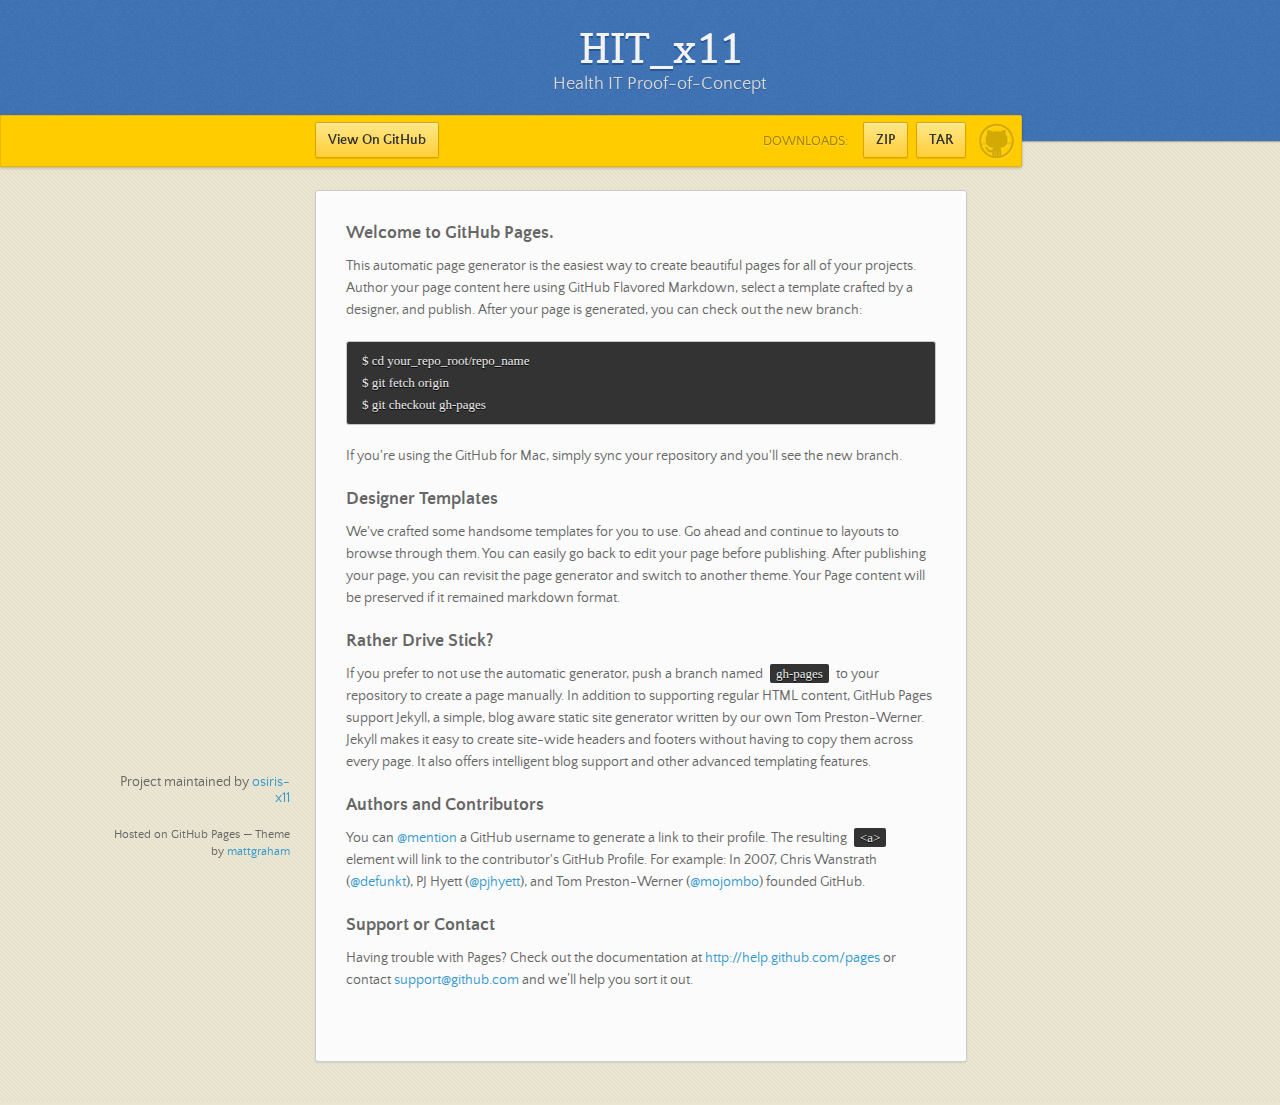
==== index.html @ 5822ab7f "Create gh-pages branch via GitHub" ====
<!doctype html>
<html>
  <head>
    <meta charset="utf-8">
    <meta http-equiv="X-UA-Compatible" content="chrome=1">
    <title>HIT_x11 by osiris-x11</title>
    <link rel="stylesheet" href="stylesheets/styles.css">
    <link rel="stylesheet" href="stylesheets/pygment_trac.css">
    <script src="https://ajax.googleapis.com/ajax/libs/jquery/1.7.1/jquery.min.js"></script>
    <script src="javascripts/main.js"></script>
    <!--[if lt IE 9]>
      <script src="//html5shiv.googlecode.com/svn/trunk/html5.js"></script>
    <![endif]-->
    <meta name="viewport" content="width=device-width, initial-scale=1, user-scalable=no">

  </head>
  <body>

      <header>
        <h1>HIT_x11</h1>
        <p>Health IT Proof-of-Concept</p>
      </header>

      <div id="banner">
        <span id="logo"></span>

        <a href="https://github.com/osiris-x11/hit_x11" class="button fork"><strong>View On GitHub</strong></a>
        <div class="downloads">
          <span>Downloads:</span>
          <ul>
            <li><a href="https://github.com/osiris-x11/hit_x11/zipball/master" class="button">ZIP</a></li>
            <li><a href="https://github.com/osiris-x11/hit_x11/tarball/master" class="button">TAR</a></li>
          </ul>
        </div>
      </div><!-- end banner -->

    <div class="wrapper">
      <nav>
        <ul></ul>
      </nav>
      <section>
        <h3>
<a name="welcome-to-github-pages" class="anchor" href="#welcome-to-github-pages"><span class="octicon octicon-link"></span></a>Welcome to GitHub Pages.</h3>

<p>This automatic page generator is the easiest way to create beautiful pages for all of your projects. Author your page content here using GitHub Flavored Markdown, select a template crafted by a designer, and publish. After your page is generated, you can check out the new branch:</p>

<pre><code>$ cd your_repo_root/repo_name
$ git fetch origin
$ git checkout gh-pages
</code></pre>

<p>If you're using the GitHub for Mac, simply sync your repository and you'll see the new branch.</p>

<h3>
<a name="designer-templates" class="anchor" href="#designer-templates"><span class="octicon octicon-link"></span></a>Designer Templates</h3>

<p>We've crafted some handsome templates for you to use. Go ahead and continue to layouts to browse through them. You can easily go back to edit your page before publishing. After publishing your page, you can revisit the page generator and switch to another theme. Your Page content will be preserved if it remained markdown format.</p>

<h3>
<a name="rather-drive-stick" class="anchor" href="#rather-drive-stick"><span class="octicon octicon-link"></span></a>Rather Drive Stick?</h3>

<p>If you prefer to not use the automatic generator, push a branch named <code>gh-pages</code> to your repository to create a page manually. In addition to supporting regular HTML content, GitHub Pages support Jekyll, a simple, blog aware static site generator written by our own Tom Preston-Werner. Jekyll makes it easy to create site-wide headers and footers without having to copy them across every page. It also offers intelligent blog support and other advanced templating features.</p>

<h3>
<a name="authors-and-contributors" class="anchor" href="#authors-and-contributors"><span class="octicon octicon-link"></span></a>Authors and Contributors</h3>

<p>You can <a href="https://github.com/blog/821" class="user-mention">@mention</a> a GitHub username to generate a link to their profile. The resulting <code>&lt;a&gt;</code> element will link to the contributor's GitHub Profile. For example: In 2007, Chris Wanstrath (<a href="https://github.com/defunkt" class="user-mention">@defunkt</a>), PJ Hyett (<a href="https://github.com/pjhyett" class="user-mention">@pjhyett</a>), and Tom Preston-Werner (<a href="https://github.com/mojombo" class="user-mention">@mojombo</a>) founded GitHub.</p>

<h3>
<a name="support-or-contact" class="anchor" href="#support-or-contact"><span class="octicon octicon-link"></span></a>Support or Contact</h3>

<p>Having trouble with Pages? Check out the documentation at <a href="http://help.github.com/pages">http://help.github.com/pages</a> or contact <a href="mailto:support@github.com">support@github.com</a> and we’ll help you sort it out.</p>
      </section>
      <footer>
        <p>Project maintained by <a href="https://github.com/osiris-x11">osiris-x11</a></p>
        <p><small>Hosted on GitHub Pages &mdash; Theme by <a href="https://twitter.com/michigangraham">mattgraham</a></small></p>
      </footer>
    </div>
    <!--[if !IE]><script>fixScale(document);</script><![endif]-->
    
  </body>
</html>
---- stylesheets/styles.css ----
/*
Leap Day for GitHub Pages
by Matt Graham
*/
@font-face {
  font-family: 'Quattrocento Sans';
  src: url("../fonts/quattrocentosans-bold-webfont.eot");
  src: url("../fonts/quattrocentosans-bold-webfont.eot?#iefix") format("embedded-opentype"), url("../fonts/quattrocentosans-bold-webfont.woff") format("woff"), url("../fonts/quattrocentosans-bold-webfont.ttf") format("truetype"), url("../fonts/quattrocentosans-bold-webfont.svg#QuattrocentoSansBold") format("svg");
  font-weight: bold;
  font-style: normal;
}

@font-face {
  font-family: 'Quattrocento Sans';
  src: url("../fonts/quattrocentosans-bolditalic-webfont.eot");
  src: url("../fonts/quattrocentosans-bolditalic-webfont.eot?#iefix") format("embedded-opentype"), url("../fonts/quattrocentosans-bolditalic-webfont.woff") format("woff"), url("../fonts/quattrocentosans-bolditalic-webfont.ttf") format("truetype"), url("../fonts/quattrocentosans-bolditalic-webfont.svg#QuattrocentoSansBoldItalic") format("svg");
  font-weight: bold;
  font-style: italic;
}

@font-face {
  font-family: 'Quattrocento Sans';
  src: url("../fonts/quattrocentosans-italic-webfont.eot");
  src: url("../fonts/quattrocentosans-italic-webfont.eot?#iefix") format("embedded-opentype"), url("../fonts/quattrocentosans-italic-webfont.woff") format("woff"), url("../fonts/quattrocentosans-italic-webfont.ttf") format("truetype"), url("../fonts/quattrocentosans-italic-webfont.svg#QuattrocentoSansItalic") format("svg");
  font-weight: normal;
  font-style: italic;
}

@font-face {
  font-family: 'Quattrocento Sans';
  src: url("../fonts/quattrocentosans-regular-webfont.eot");
  src: url("../fonts/quattrocentosans-regular-webfont.eot?#iefix") format("embedded-opentype"), url("../fonts/quattrocentosans-regular-webfont.woff") format("woff"), url("../fonts/quattrocentosans-regular-webfont.ttf") format("truetype"), url("../fonts/quattrocentosans-regular-webfont.svg#QuattrocentoSansRegular") format("svg");
  font-weight: normal;
  font-style: normal;
}

@font-face {
  font-family: 'Copse';
  src: url("../fonts/copse-regular-webfont.eot");
  src: url("../fonts/copse-regular-webfont.eot?#iefix") format("embedded-opentype"), url("../fonts/copse-regular-webfont.woff") format("woff"), url("../fonts/copse-regular-webfont.ttf") format("truetype"), url("../fonts/copse-regular-webfont.svg#CopseRegular") format("svg");
  font-weight: normal;
  font-style: normal;
}

/* normalize.css 2012-02-07T12:37 UTC - http://github.com/necolas/normalize.css */
/* =============================================================================
   HTML5 display definitions
   ========================================================================== */
/*
 * Corrects block display not defined in IE6/7/8/9 & FF3
 */
article,
aside,
details,
figcaption,
figure,
footer,
header,
hgroup,
nav,
section,
summary {
  display: block;
}

/*
 * Corrects inline-block display not defined in IE6/7/8/9 & FF3
 */
audio,
canvas,
video {
  display: inline-block;
  *display: inline;
  *zoom: 1;
}

/*
 * Prevents modern browsers from displaying 'audio' without controls
 */
audio:not([controls]) {
  display: none;
}

/*
 * Addresses styling for 'hidden' attribute not present in IE7/8/9, FF3, S4
 * Known issue: no IE6 support
 */
[hidden] {
  display: none;
}

/* =============================================================================
   Base
   ========================================================================== */
/*
 * 1. Corrects text resizing oddly in IE6/7 when body font-size is set using em units
 *    http://clagnut.com/blog/348/#c790
 * 2. Prevents iOS text size adjust after orientation change, without disabling user zoom
 *    www.456bereastreet.com/archive/201012/controlling_text_size_in_safari_for_ios_without_disabling_user_zoom/
 */
html {
  font-size: 100%;
  /* 1 */
  -webkit-text-size-adjust: 100%;
  /* 2 */
  -ms-text-size-adjust: 100%;
  /* 2 */
}

/*
 * Addresses font-family inconsistency between 'textarea' and other form elements.
 */
html,
button,
input,
select,
textarea {
  font-family: sans-serif;
}

/*
 * Addresses margins handled incorrectly in IE6/7
 */
body {
  margin: 0;
}

/* =============================================================================
   Links
   ========================================================================== */
/*
 * Addresses outline displayed oddly in Chrome
 */
a:focus {
  outline: thin dotted;
}

/*
 * Improves readability when focused and also mouse hovered in all browsers
 * people.opera.com/patrickl/experiments/keyboard/test
 */
a:hover,
a:active {
  outline: 0;
}

/* =============================================================================
   Typography
   ========================================================================== */
/*
 * Addresses font sizes and margins set differently in IE6/7
 * Addresses font sizes within 'section' and 'article' in FF4+, Chrome, S5
 */
h1 {
  font-size: 2em;
  margin: 0.67em 0;
}

h2 {
  font-size: 1.5em;
  margin: 0.83em 0;
}

h3 {
  font-size: 1.17em;
  margin: 1em 0;
}

h4 {
  font-size: 1em;
  margin: 1.33em 0;
}

h5 {
  font-size: 0.83em;
  margin: 1.67em 0;
}

h6 {
  font-size: 0.75em;
  margin: 2.33em 0;
}

/*
 * Addresses styling not present in IE7/8/9, S5, Chrome
 */
abbr[title] {
  border-bottom: 1px dotted;
}

/*
 * Addresses style set to 'bolder' in FF3+, S4/5, Chrome
*/
b,
strong {
  font-weight: bold;
}

blockquote {
  margin: 1em 40px;
}

/*
 * Addresses styling not present in S5, Chrome
 */
dfn {
  font-style: italic;
}

/*
 * Addresses styling not present in IE6/7/8/9
 */
mark {
  background: #ff0;
  color: #000;
}

/*
 * Addresses margins set differently in IE6/7
 */
p,
pre {
  margin: 1em 0;
}

/*
 * Corrects font family set oddly in IE6, S4/5, Chrome
 * en.wikipedia.org/wiki/User:Davidgothberg/Test59
 */
pre,
code,
kbd,
samp {
  font-family: monospace, serif;
  _font-family: 'courier new', monospace;
  font-size: 1em;
}

/*
 * 1. Addresses CSS quotes not supported in IE6/7
 * 2. Addresses quote property not supported in S4
 */
/* 1 */
q {
  quotes: none;
}

/* 2 */
q:before,
q:after {
  content: '';
  content: none;
}

small {
  font-size: 75%;
}

/*
 * Prevents sub and sup affecting line-height in all browsers
 * gist.github.com/413930
 */
sub,
sup {
  font-size: 75%;
  line-height: 0;
  position: relative;
  vertical-align: baseline;
}

sup {
  top: -0.5em;
}

sub {
  bottom: -0.25em;
}

/* =============================================================================
   Lists
   ========================================================================== */
/*
 * Addresses margins set differently in IE6/7
 */
dl,
menu,
ol,
ul {
  margin: 1em 0;
}

dd {
  margin: 0 0 0 40px;
}

/*
 * Addresses paddings set differently in IE6/7
 */
menu,
ol,
ul {
  padding: 0 0 0 40px;
}

/*
 * Corrects list images handled incorrectly in IE7
 */
nav ul,
nav ol {
  list-style: none;
  list-style-image: none;
}

/* =============================================================================
   Embedded content
   ========================================================================== */
/*
 * 1. Removes border when inside 'a' element in IE6/7/8/9, FF3
 * 2. Improves image quality when scaled in IE7
 *    code.flickr.com/blog/2008/11/12/on-ui-quality-the-little-things-client-side-image-resizing/
 */
img {
  border: 0;
  /* 1 */
  -ms-interpolation-mode: bicubic;
  /* 2 */
}

/*
 * Corrects overflow displayed oddly in IE9
 */
svg:not(:root) {
  overflow: hidden;
}

/* =============================================================================
   Figures
   ========================================================================== */
/*
 * Addresses margin not present in IE6/7/8/9, S5, O11
 */
figure {
  margin: 0;
}

/* =============================================================================
   Forms
   ========================================================================== */
/*
 * Corrects margin displayed oddly in IE6/7
 */
form {
  margin: 0;
}

/*
 * Define consistent border, margin, and padding
 */
fieldset {
  border: 1px solid #c0c0c0;
  margin: 0 2px;
  padding: 0.35em 0.625em 0.75em;
}

/*
 * 1. Corrects color not being inherited in IE6/7/8/9
 * 2. Corrects text not wrapping in FF3 
 * 3. Corrects alignment displayed oddly in IE6/7
 */
legend {
  border: 0;
  /* 1 */
  padding: 0;
  white-space: normal;
  /* 2 */
  *margin-left: -7px;
  /* 3 */
}

/*
 * 1. Corrects font size not being inherited in all browsers
 * 2. Addresses margins set differently in IE6/7, FF3+, S5, Chrome
 * 3. Improves appearance and consistency in all browsers
 */
button,
input,
select,
textarea {
  font-size: 100%;
  /* 1 */
  margin: 0;
  /* 2 */
  vertical-align: baseline;
  /* 3 */
  *vertical-align: middle;
  /* 3 */
}

/*
 * Addresses FF3/4 setting line-height on 'input' using !important in the UA stylesheet
 */
button,
input {
  line-height: normal;
  /* 1 */
}

/*
 * 1. Improves usability and consistency of cursor style between image-type 'input' and others
 * 2. Corrects inability to style clickable 'input' types in iOS
 * 3. Removes inner spacing in IE7 without affecting normal text inputs
 *    Known issue: inner spacing remains in IE6
 */
button,
input[type="button"],
input[type="reset"],
input[type="submit"] {
  cursor: pointer;
  /* 1 */
  -webkit-appearance: button;
  /* 2 */
  *overflow: visible;
  /* 3 */
}

/*
 * Re-set default cursor for disabled elements
 */
button[disabled],
input[disabled] {
  cursor: default;
}

/*
 * 1. Addresses box sizing set to content-box in IE8/9
 * 2. Removes excess padding in IE8/9
 * 3. Removes excess padding in IE7
      Known issue: excess padding remains in IE6
 */
input[type="checkbox"],
input[type="radio"] {
  box-sizing: border-box;
  /* 1 */
  padding: 0;
  /* 2 */
  *height: 13px;
  /* 3 */
  *width: 13px;
  /* 3 */
}

/*
 * 1. Addresses appearance set to searchfield in S5, Chrome
 * 2. Addresses box-sizing set to border-box in S5, Chrome (include -moz to future-proof)
 */
input[type="search"] {
  -webkit-appearance: textfield;
  /* 1 */
  -moz-box-sizing: content-box;
  -webkit-box-sizing: content-box;
  /* 2 */
  box-sizing: content-box;
}

/*
 * Removes inner padding and search cancel button in S5, Chrome on OS X
 */
input[type="search"]::-webkit-search-decoration,
input[type="search"]::-webkit-search-cancel-button {
  -webkit-appearance: none;
}

/*
 * Removes inner padding and border in FF3+
 * www.sitepen.com/blog/2008/05/14/the-devils-in-the-details-fixing-dojos-toolbar-buttons/
 */
button::-moz-focus-inner,
input::-moz-focus-inner {
  border: 0;
  padding: 0;
}

/*
 * 1. Removes default vertical scrollbar in IE6/7/8/9
 * 2. Improves readability and alignment in all browsers
 */
textarea {
  overflow: auto;
  /* 1 */
  vertical-align: top;
  /* 2 */
}

/* =============================================================================
   Tables
   ========================================================================== */
/*
 * Remove most spacing between table cells
 */
table {
  border-collapse: collapse;
  border-spacing: 0;
}

body {
  font: 14px/22px "Quattrocento Sans", "Helvetica Neue", Helvetica, Arial, sans-serif;
  color: #666;
  font-weight: 300;
  margin: 0px;
  padding: 0px 0 20px 0px;
  background: url(../images/body-background.png) #eae6d1;
}

h1, h2, h3, h4, h5, h6 {
  color: #333;
  margin: 0 0 10px;
}

p, ul, ol, table, pre, dl {
  margin: 0 0 20px;
}

h1, h2, h3 {
  line-height: 1.1;
}

h1 {
  font-size: 28px;
}

h2 {
  font-size: 24px;
  color: #393939;
}

h3, h4, h5, h6 {
  color: #666666;
}

h3 {
  font-size: 18px;
  line-height: 24px;
}

a {
  color: #3399cc;
  font-weight: 400;
  text-decoration: none;
}

a small {
  font-size: 11px;
  color: #666;
  margin-top: -0.6em;
  display: block;
}

ul {
  list-style-image: url("../images/bullet.png");
}

strong {
  font-weight: bold;
  color: #333;
}

.wrapper {
  width: 650px;
  margin: 0 auto;
  position: relative;
}

section img {
  max-width: 100%;
}

blockquote {
  border-left: 1px solid #ffcc00;
  margin: 0;
  padding: 0 0 0 20px;
  font-style: italic;
}

code {
  font-family: "Lucida Sans", Monaco, Bitstream Vera Sans Mono, Lucida Console, Terminal;
  font-size: 13px;
  color: #efefef;
  text-shadow: 0px 1px 0px #000;
  margin: 0 4px;
  padding: 2px 6px;
  background: #333;
  -moz-border-radius: 2px;
  -webkit-border-radius: 2px;
  -o-border-radius: 2px;
  -ms-border-radius: 2px;
  -khtml-border-radius: 2px;
  border-radius: 2px;
}

pre {
  padding: 8px 15px;
  background: #333333;
  -moz-border-radius: 3px;
  -webkit-border-radius: 3px;
  -o-border-radius: 3px;
  -ms-border-radius: 3px;
  -khtml-border-radius: 3px;
  border-radius: 3px;
  border: 1px solid #c7c7c7;
  overflow: auto;
  overflow-y: hidden;
}
pre code {
  margin: 0px;
  padding: 0px;
}

table {
  width: 100%;
  border-collapse: collapse;
}

th {
  text-align: left;
  padding: 5px 10px;
  border-bottom: 1px solid #e5e5e5;
  color: #444;
}

td {
  text-align: left;
  padding: 5px 10px;
  border-bottom: 1px solid #e5e5e5;
  border-right: 1px solid #ffcc00;
}
td:first-child {
  border-left: 1px solid #ffcc00;
}

hr {
  border: 0;
  outline: none;
  height: 11px;
  background: transparent url("../images/hr.gif") center center repeat-x;
  margin: 0 0 20px;
}

dt {
  color: #444;
  font-weight: 700;
}

header {
  padding: 25px 20px 40px 20px;
  margin: 0;
  position: fixed;
  top: 0;
  left: 0;
  right: 0;
  width: 100%;
  text-align: center;
  background: url(../images/background.png) #4276b6;
  -moz-box-shadow: 1px 0px 2px rgba(0, 0, 0, 0.75);
  -webkit-box-shadow: 1px 0px 2px rgba(0, 0, 0, 0.75);
  -o-box-shadow: 1px 0px 2px rgba(0, 0, 0, 0.75);
  box-shadow: 1px 0px 2px rgba(0, 0, 0, 0.75);
  z-index: 99;
  -webkit-font-smoothing: antialiased;
  min-height: 76px;
}
header h1 {
  font: 40px/48px "Copse", "Helvetica Neue", Helvetica, Arial, sans-serif;
  color: #f3f3f3;
  text-shadow: 0px 2px 0px #235796;
  margin: 0px;
  white-space: nowrap;
  overflow: hidden;
  text-overflow: ellipsis;
  -o-text-overflow: ellipsis;
  -ms-text-overflow: ellipsis;
}
header p {
  color: #d8d8d8;
  text-shadow: rgba(0, 0, 0, 0.2) 0 1px 0;
  font-size: 18px;
  margin: 0px;
}

#banner {
  z-index: 100;
  left: 0;
  right: 50%;
  height: 50px;
  margin-right: -382px;
  position: fixed;
  top: 115px;
  background: #ffcc00;
  border: 1px solid #f0b500;
  -moz-box-shadow: 0px 1px 3px rgba(0, 0, 0, 0.25);
  -webkit-box-shadow: 0px 1px 3px rgba(0, 0, 0, 0.25);
  -o-box-shadow: 0px 1px 3px rgba(0, 0, 0, 0.25);
  box-shadow: 0px 1px 3px rgba(0, 0, 0, 0.25);
  -moz-border-radius: 0px 2px 2px 0px;
  -webkit-border-radius: 0px 2px 2px 0px;
  -o-border-radius: 0px 2px 2px 0px;
  -ms-border-radius: 0px 2px 2px 0px;
  -khtml-border-radius: 0px 2px 2px 0px;
  border-radius: 0px 2px 2px 0px;
  padding-right: 10px;
}
#banner .button {
  border: 1px solid #dba500;
  background: -webkit-gradient(linear, 50% 0%, 50% 100%, color-stop(0%, #ffe788), color-stop(100%, #ffce38));
  background: -webkit-linear-gradient(#ffe788, #ffce38);
  background: -moz-linear-gradient(#ffe788, #ffce38);
  background: -o-linear-gradient(#ffe788, #ffce38);
  background: -ms-linear-gradient(#ffe788, #ffce38);
  background: linear-gradient(#ffe788, #ffce38);
  -moz-border-radius: 2px;
  -webkit-border-radius: 2px;
  -o-border-radius: 2px;
  -ms-border-radius: 2px;
  -khtml-border-radius: 2px;
  border-radius: 2px;
  -moz-box-shadow: inset 0px 1px 0px rgba(255, 255, 255, 0.4), 0px 1px 1px rgba(0, 0, 0, 0.1);
  -webkit-box-shadow: inset 0px 1px 0px rgba(255, 255, 255, 0.4), 0px 1px 1px rgba(0, 0, 0, 0.1);
  -o-box-shadow: inset 0px 1px 0px rgba(255, 255, 255, 0.4), 0px 1px 1px rgba(0, 0, 0, 0.1);
  box-shadow: inset 0px 1px 0px rgba(255, 255, 255, 0.4), 0px 1px 1px rgba(0, 0, 0, 0.1);
  background-color: #FFE788;
  margin-left: 5px;
  padding: 10px 12px;
  margin-top: 6px;
  line-height: 14px;
  font-size: 14px;
  color: #333;
  font-weight: bold;
  display: inline-block;
  text-align: center;
}
#banner .button:hover {
  background: -webkit-gradient(linear, 50% 0%, 50% 100%, color-stop(0%, #ffe788), color-stop(100%, #ffe788));
  background: -webkit-linear-gradient(#ffe788, #ffe788);
  background: -moz-linear-gradient(#ffe788, #ffe788);
  background: -o-linear-gradient(#ffe788, #ffe788);
  background: -ms-linear-gradient(#ffe788, #ffe788);
  background: linear-gradient(#ffe788, #ffe788);
  background-color: #ffeca0;
}
#banner .fork {
  position: fixed;
  left: 50%;
  margin-left: -325px;
  padding: 10px 12px;
  margin-top: 6px;
  line-height: 14px;
  font-size: 14px;
  background-color: #FFE788;
}
#banner .downloads {
  float: right;
  margin: 0 45px 0 0;
}
#banner .downloads span {
  float: left;
  line-height: 52px;
  font-size: 90%;
  color: #9d7f0d;
  text-transform: uppercase;
  text-shadow: rgba(255, 255, 255, 0.2) 0 1px 0;
}
#banner ul {
  list-style: none;
  height: 40px;
  padding: 0;
  float: left;
  margin-left: 10px;
}
#banner ul li {
  display: inline;
}
#banner ul li a.button {
  background-color: #FFE788;
}
#banner #logo {
  position: absolute;
  height: 36px;
  width: 36px;
  right: 7px;
  top: 7px;
  display: block;
  background: url(../images/octocat-logo.png);
}

section {
  width: 590px;
  padding: 30px 30px 50px 30px;
  margin: 20px 0;
  margin-top: 190px;
  position: relative;
  background: #fbfbfb;
  -moz-border-radius: 3px;
  -webkit-border-radius: 3px;
  -o-border-radius: 3px;
  -ms-border-radius: 3px;
  -khtml-border-radius: 3px;
  border-radius: 3px;
  border: 1px solid #cbcbcb;
  -moz-box-shadow: 0px 1px 2px rgba(0, 0, 0, 0.09), inset 0px 0px 2px 2px rgba(255, 255, 255, 0.5), inset 0 0 5px 5px rgba(255, 255, 255, 0.4);
  -webkit-box-shadow: 0px 1px 2px rgba(0, 0, 0, 0.09), inset 0px 0px 2px 2px rgba(255, 255, 255, 0.5), inset 0 0 5px 5px rgba(255, 255, 255, 0.4);
  -o-box-shadow: 0px 1px 2px rgba(0, 0, 0, 0.09), inset 0px 0px 2px 2px rgba(255, 255, 255, 0.5), inset 0 0 5px 5px rgba(255, 255, 255, 0.4);
  box-shadow: 0px 1px 2px rgba(0, 0, 0, 0.09), inset 0px 0px 2px 2px rgba(255, 255, 255, 0.5), inset 0 0 5px 5px rgba(255, 255, 255, 0.4);
}

small {
  font-size: 12px;
}

nav {
  width: 230px;
  position: fixed;
  top: 220px;
  left: 50%;
  margin-left: -580px;
  text-align: right;
}
nav ul {
  list-style: none;
  list-style-image: none;
  font-size: 14px;
  line-height: 24px;
}
nav ul li {
  padding: 5px 0px;
  line-height: 16px;
}
nav ul li.tag-h1 {
  font-size: 1.2em;
}
nav ul li.tag-h1 a {
  font-weight: bold;
  color: #333;
}
nav ul li.tag-h2 + .tag-h1 {
  margin-top: 10px;
}
nav ul a {
  color: #666;
}
nav ul a:hover {
  color: #999;
}

footer {
  width: 180px;
  position: fixed;
  left: 50%;
  margin-left: -530px;
  bottom: 20px;
  text-align: right;
  line-height: 16px;
}

@media print, screen and (max-width: 1060px) {
  div.wrapper {
    width: auto;
    margin: 0;
  }

  nav {
    display: none;
  }

  header, section, footer {
    float: none;
  }
  header h1, section h1, footer h1 {
    white-space: nowrap;
    overflow: hidden;
    text-overflow: ellipsis;
    -o-text-overflow: ellipsis;
    -ms-text-overflow: ellipsis;
  }

  #banner {
    width: 100%;
  }
  #banner .downloads {
    margin-right: 60px;
  }
  #banner #logo {
    margin-right: 15px;
  }

  section {
    border: 1px solid #e5e5e5;
    border-width: 1px 0;
    padding: 20px auto;
    margin: 190px auto 20px;
    max-width: 600px;
  }

  footer {
    text-align: center;
    margin: 20px auto;
    position: relative;
    left: auto;
    bottom: auto;
    width: auto;
  }
}
@media print, screen and (max-width: 720px) {
  body {
    word-wrap: break-word;
  }

  header {
    padding: 20px 20px;
    margin: 0;
  }
  header h1 {
    font-size: 32px;
    white-space: nowrap;
    overflow: hidden;
    text-overflow: ellipsis;
    -o-text-overflow: ellipsis;
    -ms-text-overflow: ellipsis;
  }
  header p {
    display: none;
  }

  #banner {
    top: 80px;
  }
  #banner .fork {
    float: left;
    display: inline-block;
    margin-left: 0px;
    position: fixed;
    left: 20px;
  }

  section {
    margin-top: 130px;
    margin-bottom: 0px;
    width: auto;
  }

  header ul, header p.view {
    position: static;
  }
}
@media print, screen and (max-width: 480px) {
  header {
    position: relative;
    padding: 5px 0px;
    min-height: 0px;
  }
  header h1 {
    font-size: 24px;
    white-space: nowrap;
    overflow: hidden;
    text-overflow: ellipsis;
    -o-text-overflow: ellipsis;
    -ms-text-overflow: ellipsis;
  }

  section {
    margin-top: 5px;
  }

  #banner {
    display: none;
  }

  header ul {
    display: none;
  }
}
@media print {
  body {
    padding: 0.4in;
    font-size: 12pt;
    color: #444;
  }
}
@media print, screen and (max-height: 680px) {
  footer {
    text-align: center;
    margin: 20px auto;
    position: relative;
    left: auto;
    bottom: auto;
    width: auto;
  }
}
@media print, screen and (max-height: 480px) {
  nav {
    display: none;
  }

  footer {
    text-align: center;
    margin: 20px auto;
    position: relative;
    left: auto;
    bottom: auto;
    width: auto;
  }
}
---- stylesheets/pygment_trac.css ----
.highlight .hll { background-color: #404040 }
.highlight  { color: #d0d0d0 }
.highlight .c { color: #999999; font-style: italic } /* Comment */
.highlight .err { color: #a61717; background-color: #e3d2d2 } /* Error */
.highlight .g { color: #d0d0d0 } /* Generic */
.highlight .k { color: #6ab825; font-weight: normal } /* Keyword */
.highlight .l { color: #d0d0d0 } /* Literal */
.highlight .n { color: #d0d0d0 } /* Name */
.highlight .o { color: #d0d0d0 } /* Operator */
.highlight .x { color: #d0d0d0 } /* Other */
.highlight .p { color: #d0d0d0 } /* Punctuation */
.highlight .cm { color: #999999; font-style: italic } /* Comment.Multiline */
.highlight .cp { color: #cd2828; font-weight: normal } /* Comment.Preproc */
.highlight .c1 { color: #999999; font-style: italic } /* Comment.Single */
.highlight .cs { color: #e50808; font-weight: normal; background-color: #520000 } /* Comment.Special */
.highlight .gd { color: #d22323 } /* Generic.Deleted */
.highlight .ge { color: #d0d0d0; font-style: italic } /* Generic.Emph */
.highlight .gr { color: #d22323 } /* Generic.Error */
.highlight .gh { color: #ffffff; font-weight: normal } /* Generic.Heading */
.highlight .gi { color: #589819 } /* Generic.Inserted */
.highlight .go { color: #cccccc } /* Generic.Output */
.highlight .gp { color: #aaaaaa } /* Generic.Prompt */
.highlight .gs { color: #d0d0d0; font-weight: normal } /* Generic.Strong */
.highlight .gu { color: #ffffff; text-decoration: underline } /* Generic.Subheading */
.highlight .gt { color: #d22323 } /* Generic.Traceback */
.highlight .kc { color: #6ab825; font-weight: normal } /* Keyword.Constant */
.highlight .kd { color: #6ab825; font-weight: normal } /* Keyword.Declaration */
.highlight .kn { color: #6ab825; font-weight: normal } /* Keyword.Namespace */
.highlight .kp { color: #6ab825 } /* Keyword.Pseudo */
.highlight .kr { color: #6ab825; font-weight: normal } /* Keyword.Reserved */
.highlight .kt { color: #6ab825; font-weight: normal } /* Keyword.Type */
.highlight .ld { color: #d0d0d0 } /* Literal.Date */
.highlight .m { color: #3677a9 } /* Literal.Number */
.highlight .s { color: #ff8 } /* Literal.String */
.highlight .na { color: #bbbbbb } /* Name.Attribute */
.highlight .nb { color: #24909d } /* Name.Builtin */
.highlight .nc { color: #447fcf; text-decoration: underline } /* Name.Class */
.highlight .no { color: #40ffff } /* Name.Constant */
.highlight .nd { color: #ffa500 } /* Name.Decorator */
.highlight .ni { color: #d0d0d0 } /* Name.Entity */
.highlight .ne { color: #bbbbbb } /* Name.Exception */
.highlight .nf { color: #447fcf } /* Name.Function */
.highlight .nl { color: #d0d0d0 } /* Name.Label */
.highlight .nn { color: #447fcf; text-decoration: underline } /* Name.Namespace */
.highlight .nx { color: #d0d0d0 } /* Name.Other */
.highlight .py { color: #d0d0d0 } /* Name.Property */
.highlight .nt { color: #6ab825;} /* Name.Tag */
.highlight .nv { color: #40ffff } /* Name.Variable */
.highlight .ow { color: #6ab825; font-weight: normal } /* Operator.Word */
.highlight .w { color: #666666 } /* Text.Whitespace */
.highlight .mf { color: #3677a9 } /* Literal.Number.Float */
.highlight .mh { color: #3677a9 } /* Literal.Number.Hex */
.highlight .mi { color: #3677a9 } /* Literal.Number.Integer */
.highlight .mo { color: #3677a9 } /* Literal.Number.Oct */
.highlight .sb { color: #ff8 } /* Literal.String.Backtick */
.highlight .sc { color: #ff8 } /* Literal.String.Char */
.highlight .sd { color: #ff8 } /* Literal.String.Doc */
.highlight .s2 { color: #ff8 } /* Literal.String.Double */
.highlight .se { color: #ff8 } /* Literal.String.Escape */
.highlight .sh { color: #ff8 } /* Literal.String.Heredoc */
.highlight .si { color: #ff8 } /* Literal.String.Interpol */
.highlight .sx { color: #ffa500 } /* Literal.String.Other */
.highlight .sr { color: #ff8 } /* Literal.String.Regex */
.highlight .s1 { color: #ff8 } /* Literal.String.Single */
.highlight .ss { color: #ff8 } /* Literal.String.Symbol */
.highlight .bp { color: #24909d } /* Name.Builtin.Pseudo */
.highlight .vc { color: #40ffff } /* Name.Variable.Class */
.highlight .vg { color: #40ffff } /* Name.Variable.Global */
.highlight .vi { color: #40ffff } /* Name.Variable.Instance */
.highlight .il { color: #3677a9 } /* Literal.Number.Integer.Long */
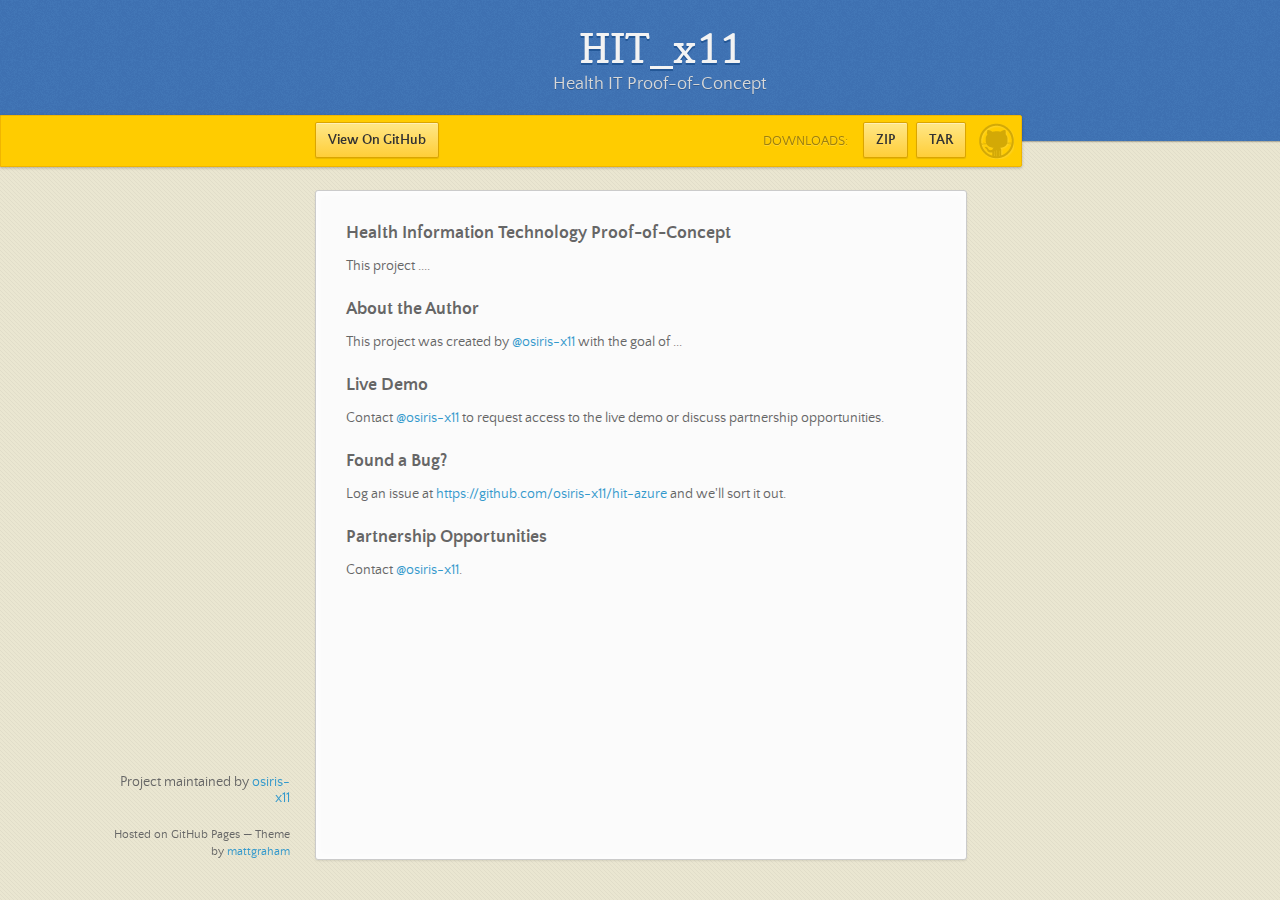
==== commit 56d52e17: "Create gh-pages branch via GitHub" ====
--- a/index.html
+++ b/index.html
@@ -24,12 +24,12 @@
       <div id="banner">
         <span id="logo"></span>
 
-        <a href="https://github.com/osiris-x11/hit_x11" class="button fork"><strong>View On GitHub</strong></a>
+        <a href="https://github.com/osiris-x11/hit-azure" class="button fork"><strong>View On GitHub</strong></a>
         <div class="downloads">
           <span>Downloads:</span>
           <ul>
-            <li><a href="https://github.com/osiris-x11/hit_x11/zipball/master" class="button">ZIP</a></li>
-            <li><a href="https://github.com/osiris-x11/hit_x11/tarball/master" class="button">TAR</a></li>
+            <li><a href="https://github.com/osiris-x11/hit-azure/zipball/master" class="button">ZIP</a></li>
+            <li><a href="https://github.com/osiris-x11/hit-azure/tarball/master" class="button">TAR</a></li>
           </ul>
         </div>
       </div><!-- end banner -->
@@ -40,36 +40,29 @@
       </nav>
       <section>
         <h3>
-<a name="welcome-to-github-pages" class="anchor" href="#welcome-to-github-pages"><span class="octicon octicon-link"></span></a>Welcome to GitHub Pages.</h3>
+<a name="health-information-technology-proof-of-concept" class="anchor" href="#health-information-technology-proof-of-concept"><span class="octicon octicon-link"></span></a>Health Information Technology Proof-of-Concept</h3>
 
-<p>This automatic page generator is the easiest way to create beautiful pages for all of your projects. Author your page content here using GitHub Flavored Markdown, select a template crafted by a designer, and publish. After your page is generated, you can check out the new branch:</p>
-
-<pre><code>$ cd your_repo_root/repo_name
-$ git fetch origin
-$ git checkout gh-pages
-</code></pre>
-
-<p>If you're using the GitHub for Mac, simply sync your repository and you'll see the new branch.</p>
+<p>This project ....</p>
 
 <h3>
-<a name="designer-templates" class="anchor" href="#designer-templates"><span class="octicon octicon-link"></span></a>Designer Templates</h3>
+<a name="about-the-author" class="anchor" href="#about-the-author"><span class="octicon octicon-link"></span></a>About the Author</h3>
 
-<p>We've crafted some handsome templates for you to use. Go ahead and continue to layouts to browse through them. You can easily go back to edit your page before publishing. After publishing your page, you can revisit the page generator and switch to another theme. Your Page content will be preserved if it remained markdown format.</p>
+<p>This project was created by <a href="https://github.com/osiris-x11" class="user-mention">@osiris-x11</a> with the goal of ...</p>
 
 <h3>
-<a name="rather-drive-stick" class="anchor" href="#rather-drive-stick"><span class="octicon octicon-link"></span></a>Rather Drive Stick?</h3>
+<a name="live-demo" class="anchor" href="#live-demo"><span class="octicon octicon-link"></span></a>Live Demo</h3>
 
-<p>If you prefer to not use the automatic generator, push a branch named <code>gh-pages</code> to your repository to create a page manually. In addition to supporting regular HTML content, GitHub Pages support Jekyll, a simple, blog aware static site generator written by our own Tom Preston-Werner. Jekyll makes it easy to create site-wide headers and footers without having to copy them across every page. It also offers intelligent blog support and other advanced templating features.</p>
+<p>Contact <a href="https://github.com/osiris-x11" class="user-mention">@osiris-x11</a> to request access to the live demo or discuss partnership opportunities.</p>
 
 <h3>
-<a name="authors-and-contributors" class="anchor" href="#authors-and-contributors"><span class="octicon octicon-link"></span></a>Authors and Contributors</h3>
+<a name="found-a-bug" class="anchor" href="#found-a-bug"><span class="octicon octicon-link"></span></a>Found a Bug?</h3>
 
-<p>You can <a href="https://github.com/blog/821" class="user-mention">@mention</a> a GitHub username to generate a link to their profile. The resulting <code>&lt;a&gt;</code> element will link to the contributor's GitHub Profile. For example: In 2007, Chris Wanstrath (<a href="https://github.com/defunkt" class="user-mention">@defunkt</a>), PJ Hyett (<a href="https://github.com/pjhyett" class="user-mention">@pjhyett</a>), and Tom Preston-Werner (<a href="https://github.com/mojombo" class="user-mention">@mojombo</a>) founded GitHub.</p>
+<p>Log an issue at <a href="https://github.com/osiris-x11/hit-azure">https://github.com/osiris-x11/hit-azure</a> and we'll sort it out.</p>
 
 <h3>
-<a name="support-or-contact" class="anchor" href="#support-or-contact"><span class="octicon octicon-link"></span></a>Support or Contact</h3>
+<a name="partnership-opportunities" class="anchor" href="#partnership-opportunities"><span class="octicon octicon-link"></span></a>Partnership Opportunities</h3>
 
-<p>Having trouble with Pages? Check out the documentation at <a href="http://help.github.com/pages">http://help.github.com/pages</a> or contact <a href="mailto:support@github.com">support@github.com</a> and we’ll help you sort it out.</p>
+<p>Contact <a href="https://github.com/osiris-x11" class="user-mention">@osiris-x11</a>.</p>
       </section>
       <footer>
         <p>Project maintained by <a href="https://github.com/osiris-x11">osiris-x11</a></p>
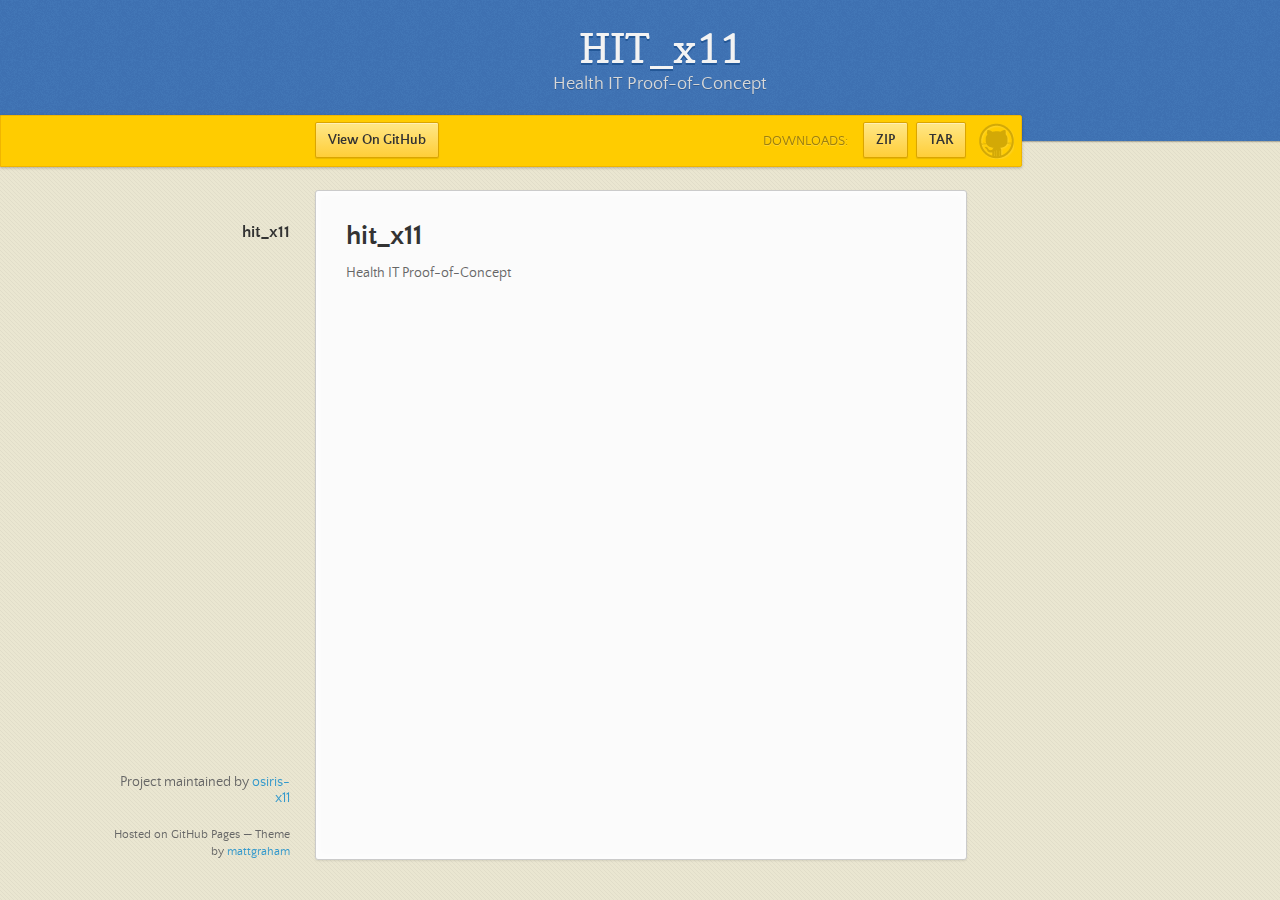
==== commit 5224e829: "Create gh-pages branch via GitHub" ====
--- a/index.html
+++ b/index.html
@@ -39,30 +39,10 @@
         <ul></ul>
       </nav>
       <section>
-        <h3>
-<a name="health-information-technology-proof-of-concept" class="anchor" href="#health-information-technology-proof-of-concept"><span class="octicon octicon-link"></span></a>Health Information Technology Proof-of-Concept</h3>
+        <h1>
+<a name="hit_x11" class="anchor" href="#hit_x11"><span class="octicon octicon-link"></span></a>hit_x11</h1>
 
-<p>This project ....</p>
-
-<h3>
-<a name="about-the-author" class="anchor" href="#about-the-author"><span class="octicon octicon-link"></span></a>About the Author</h3>
-
-<p>This project was created by <a href="https://github.com/osiris-x11" class="user-mention">@osiris-x11</a> with the goal of ...</p>
-
-<h3>
-<a name="live-demo" class="anchor" href="#live-demo"><span class="octicon octicon-link"></span></a>Live Demo</h3>
-
-<p>Contact <a href="https://github.com/osiris-x11" class="user-mention">@osiris-x11</a> to request access to the live demo or discuss partnership opportunities.</p>
-
-<h3>
-<a name="found-a-bug" class="anchor" href="#found-a-bug"><span class="octicon octicon-link"></span></a>Found a Bug?</h3>
-
-<p>Log an issue at <a href="https://github.com/osiris-x11/hit-azure">https://github.com/osiris-x11/hit-azure</a> and we'll sort it out.</p>
-
-<h3>
-<a name="partnership-opportunities" class="anchor" href="#partnership-opportunities"><span class="octicon octicon-link"></span></a>Partnership Opportunities</h3>
-
-<p>Contact <a href="https://github.com/osiris-x11" class="user-mention">@osiris-x11</a>.</p>
+<p>Health IT Proof-of-Concept</p>
       </section>
       <footer>
         <p>Project maintained by <a href="https://github.com/osiris-x11">osiris-x11</a></p>
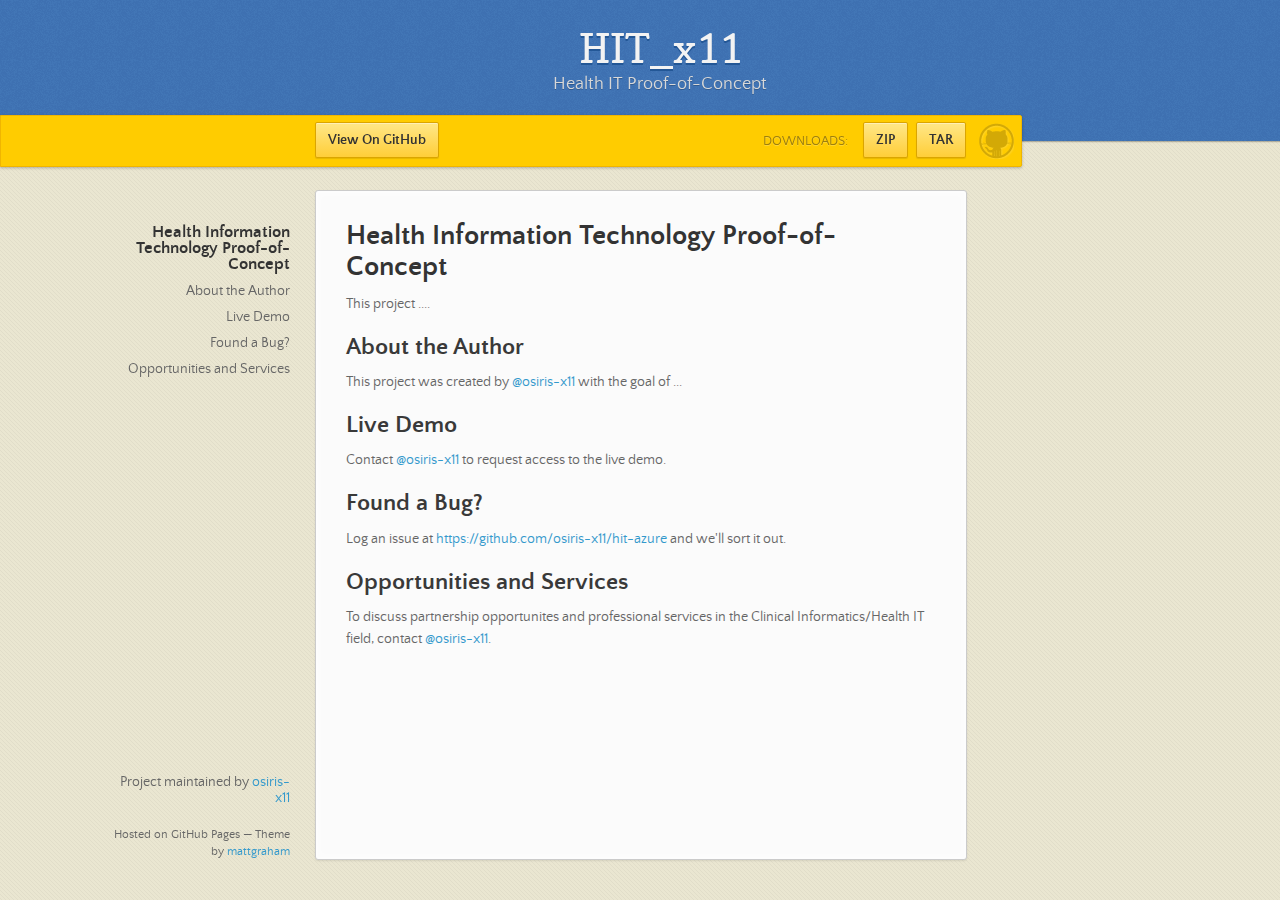
==== commit 327433c8: "Create gh-pages branch via GitHub" ====
--- a/index.html
+++ b/index.html
@@ -40,9 +40,29 @@
       </nav>
       <section>
         <h1>
-<a name="hit_x11" class="anchor" href="#hit_x11"><span class="octicon octicon-link"></span></a>hit_x11</h1>
+<a name="health-information-technology-proof-of-concept" class="anchor" href="#health-information-technology-proof-of-concept"><span class="octicon octicon-link"></span></a>Health Information Technology Proof-of-Concept</h1>
 
-<p>Health IT Proof-of-Concept</p>
+<p>This project ....</p>
+
+<h2>
+<a name="about-the-author" class="anchor" href="#about-the-author"><span class="octicon octicon-link"></span></a>About the Author</h2>
+
+<p>This project was created by <a href="https://github.com/osiris-x11" class="user-mention">@osiris-x11</a> with the goal of ...</p>
+
+<h2>
+<a name="live-demo" class="anchor" href="#live-demo"><span class="octicon octicon-link"></span></a>Live Demo</h2>
+
+<p>Contact <a href="https://github.com/osiris-x11" class="user-mention">@osiris-x11</a> to request access to the live demo.</p>
+
+<h2>
+<a name="found-a-bug" class="anchor" href="#found-a-bug"><span class="octicon octicon-link"></span></a>Found a Bug?</h2>
+
+<p>Log an issue at <a href="https://github.com/osiris-x11/hit-azure">https://github.com/osiris-x11/hit-azure</a> and we'll sort it out.</p>
+
+<h2>
+<a name="opportunities-and-services" class="anchor" href="#opportunities-and-services"><span class="octicon octicon-link"></span></a>Opportunities and Services</h2>
+
+<p>To discuss partnership opportunites and professional services in the Clinical Informatics/Health IT field, contact <a href="https://github.com/osiris-x11" class="user-mention">@osiris-x11</a>.</p>
       </section>
       <footer>
         <p>Project maintained by <a href="https://github.com/osiris-x11">osiris-x11</a></p>
